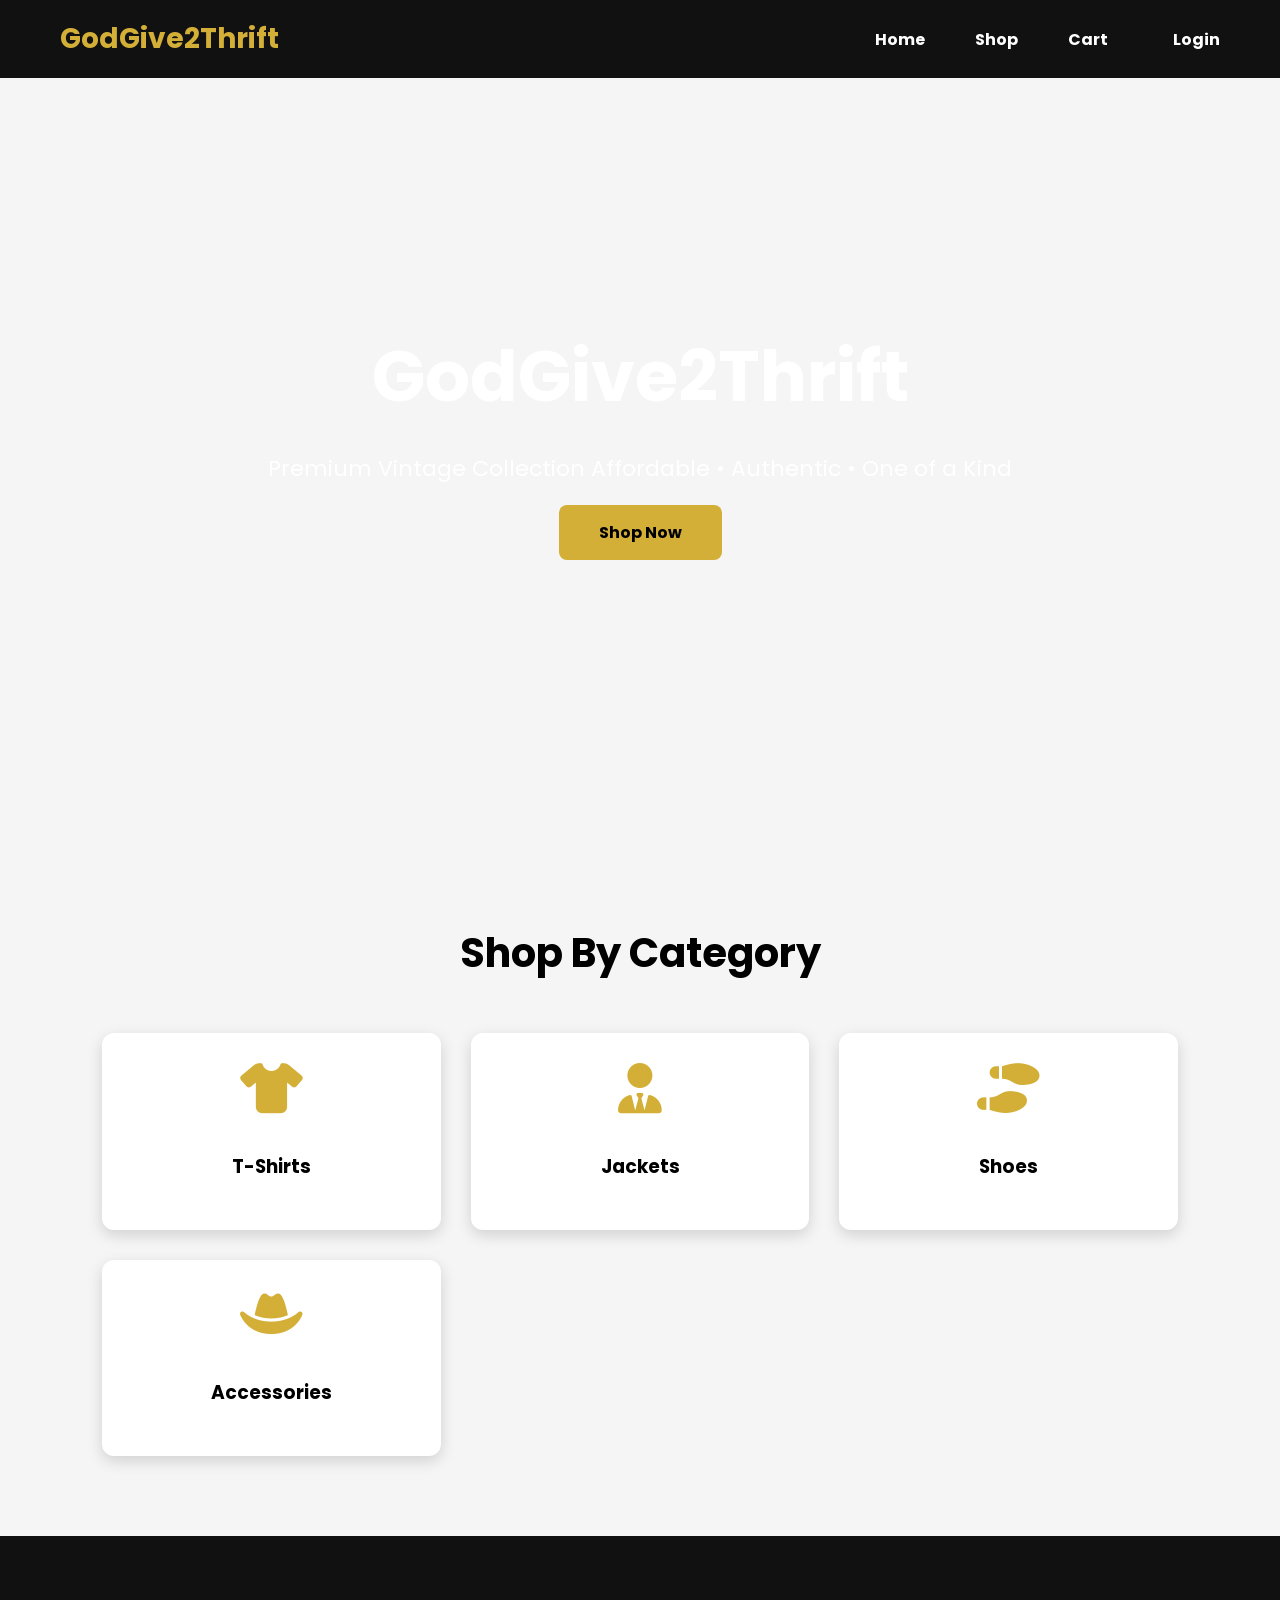
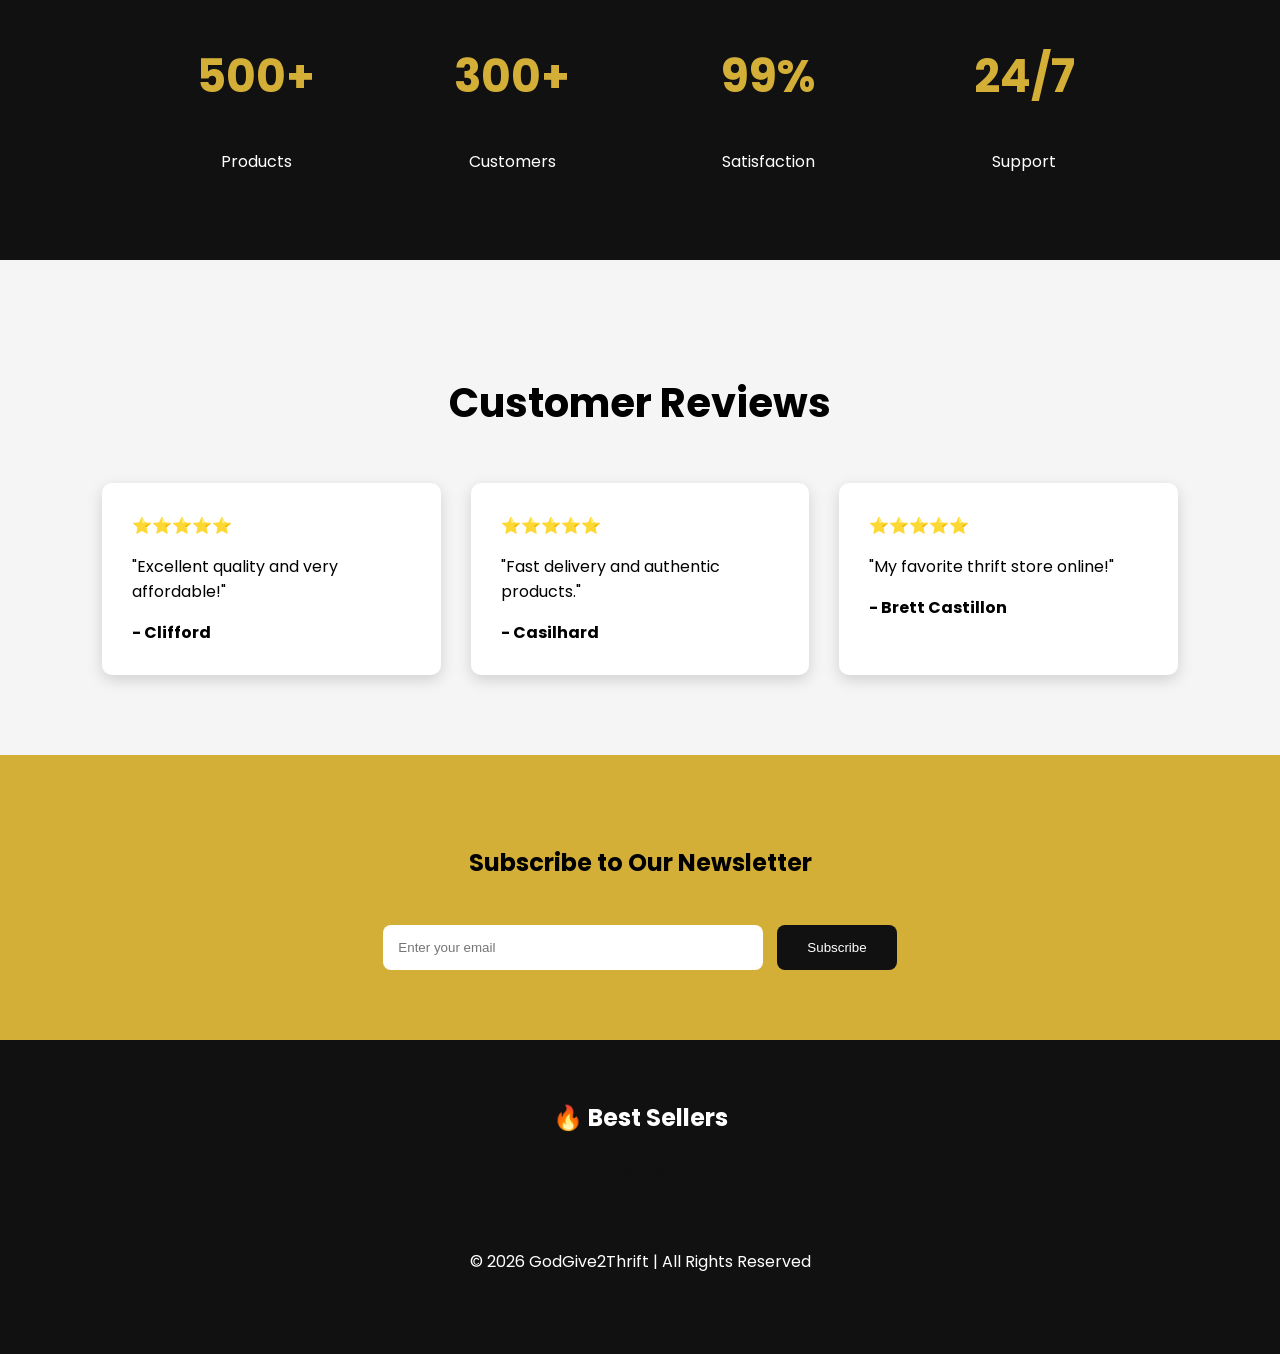
==== src/main/resources/templates/index.html @ b76be6e2 "Initial version of GodGive2Thrift" ====
<!DOCTYPE html>
<html lang="en">
<head>
<link rel="preconnect" href="https://fonts.googleapis.com">

<link rel="preconnect"
href="https://fonts.gstatic.com"
crossorigin>

<link href="https://fonts.googleapis.com/css2?family=Poppins:wght@300;400;500;600;700&display=swap"
rel="stylesheet">
<meta charset="UTF-8">
<meta name="viewport" content="width=device-width, initial-scale=1.0">

<title>GodGive2Thrift</title>

<link rel="stylesheet" href="/css/style.css">
<link rel="stylesheet"
href="https://cdnjs.cloudflare.com/ajax/libs/font-awesome/6.5.2/css/all.min.css">

<style>
*{
    transition:.25s ease;
}
body{
margin:0;
font-family:'Poppins',sans-serif;
background:#f5f5f5;
}

header{

    position:fixed;
    top:0;
    left:0;
    right:0;

    background:#111;

    display:flex;
    justify-content:space-between;
    align-items:center;

    padding:18px 60px;

    z-index:999;

}

.logo{

    color:#D4AF37;
    font-size:30px;
    font-weight:bold;

}

#navbar{

    display:flex;
    align-items:center;
    gap:25px;

}

#navbar a{

    color:white;
    text-decoration:none;
    font-weight:bold;
    transition:.3s;

}

#navbar a:hover{

    color:#D4AF37;

}

#accountMenu{

    display:flex;
    align-items:center;
    gap:18px;
    margin-left:15px;

}

#accountMenu span{

    color:#D4AF37;
    font-weight:bold;

}

.logo{

color:#D4AF37;
font-size:28px;
font-weight:bold;

}

nav a{

color:white;
text-decoration:none;
margin-left:25px;
font-weight:bold;
transition:.3s;

}

nav a:hover{

color:#D4AF37;

}

.hero{

    height:90vh;
    background: url("/images/richard.jpg") center center / cover no-repeat;
    display:flex;
    justify-content:center;
    align-items:center;
    text-align:center;
    color:white;

}


.hero h1{

font-size:70px;
margin-bottom:20px;

}

.hero p{

font-size:22px;
margin-bottom:35px;

}

.btn{

padding:16px 40px;

background:#D4AF37;

text-decoration:none;

color:black;

font-weight:bold;

border-radius:8px;

transition:.3s;

}

.btn:hover{

background:white;

}

.section{

padding:80px 8%;

}

.section h2{

text-align:center;

margin-bottom:50px;

font-size:40px;

}

.categories{

display:grid;

grid-template-columns:repeat(auto-fit,minmax(250px,1fr));

gap:30px;

}

.category{

background:white;

padding:30px;

text-align:center;

border-radius:12px;

box-shadow:0 5px 15px rgba(0,0,0,.15);

transition:.3s;

}

.category:hover{

transform:translateY(-10px);

}

.category i{

font-size:50px;

color:#D4AF37;

margin-bottom:20px;

}

.stats{

background:#111;

color:white;

display:grid;

grid-template-columns:repeat(4,1fr);

padding:70px 10%;

text-align:center;

}

.stats h1{

color:#D4AF37;

font-size:45px;

}

.testimonials{

display:grid;

grid-template-columns:repeat(auto-fit,minmax(300px,1fr));

gap:30px;

}

.review{

background:white;

padding:30px;

border-radius:10px;

box-shadow:0 5px 15px rgba(0,0,0,.15);

}

.newsletter{

background:#D4AF37;

padding:70px;

text-align:center;

}

.newsletter input{

width:350px;

max-width:90%;

padding:15px;

border:none;

border-radius:8px;

}

.newsletter button{

padding:15px 30px;

background:#111;

color:white;

border:none;

border-radius:8px;

margin-left:10px;

cursor:pointer;

}

footer{

background:#111;

color:white;

padding:40px;

text-align:center;

}

@media(max-width:900px){

.hero h1{

font-size:42px;

}

.stats{

grid-template-columns:repeat(2,1fr);

gap:30px;

}

header{

padding:20px;

flex-direction:column;

}

nav{

margin-top:15px;

}

}

</style>

</head>

<body>

<header>

    <div class="logo">

        GodGive2Thrift

    </div>

    <nav id="navbar">

        <a href="/">Home</a>

        <a href="/shop">Shop</a>

        <a href="/cart">Cart</a>

        <span id="accountMenu">

            <a href="/login">Login</a>

        </span>

    </nav>

</header>

<section class="hero">

<div>

<h1>GodGive2Thrift</h1>

<p>Premium Vintage Collection

Affordable • Authentic • One of a Kind</p>

<a href="/shop" class="btn">

Shop Now

</a>

</div>

</section>

<section class="section">

<h2>Shop By Category</h2>

<div class="categories">

<div class="category">

<i class="fa-solid fa-shirt"></i>

<h3>T-Shirts</h3>

</div>

<div class="category">

<i class="fa-solid fa-user-tie"></i>

<h3>Jackets</h3>

</div>

<div class="category">

<i class="fa-solid fa-shoe-prints"></i>

<h3>Shoes</h3>

</div>

<div class="category">

<i class="fa-solid fa-hat-cowboy"></i>

<h3>Accessories</h3>

</div>

</div>

</section>

<section class="stats">

<div>

<h1>500+</h1>

<p>Products</p>

</div>

<div>

<h1>300+</h1>

<p>Customers</p>

</div>

<div>

<h1>99%</h1>

<p>Satisfaction</p>

</div>

<div>

<h1>24/7</h1>

<p>Support</p>

</div>

</section>

<section class="section">

<h2>Customer Reviews</h2>

<div class="testimonials">

<div class="review">

⭐⭐⭐⭐⭐

<p>

"Excellent quality and very affordable!"

</p>

<b>- Clifford</b>

</div>

<div class="review">

⭐⭐⭐⭐⭐

<p>

"Fast delivery and authentic products."

</p>

<b>- Casilhard</b>

</div>

<div class="review">

⭐⭐⭐⭐⭐

<p>

"My favorite thrift store online!"

</p>

<b>- Brett Castillon</b>

</div>

</div>

</section>

<section class="newsletter">

<h2>Subscribe to Our Newsletter</h2>

<br>

<input
type="email"
placeholder="Enter your email">

<button>

Subscribe

</button>

</section>

<footer>
<h2>🔥 Best Sellers</h2>

<div id="bestSellerProducts" class="products"></div>
<h2 style="color:#111">

GodGive2Thrift

</h2>

<footer>

© 2026 GodGive2Thrift | All Rights Reserved

</footer>

</footer>

<script src="/js/auth.js"></script>

</body>
</html>
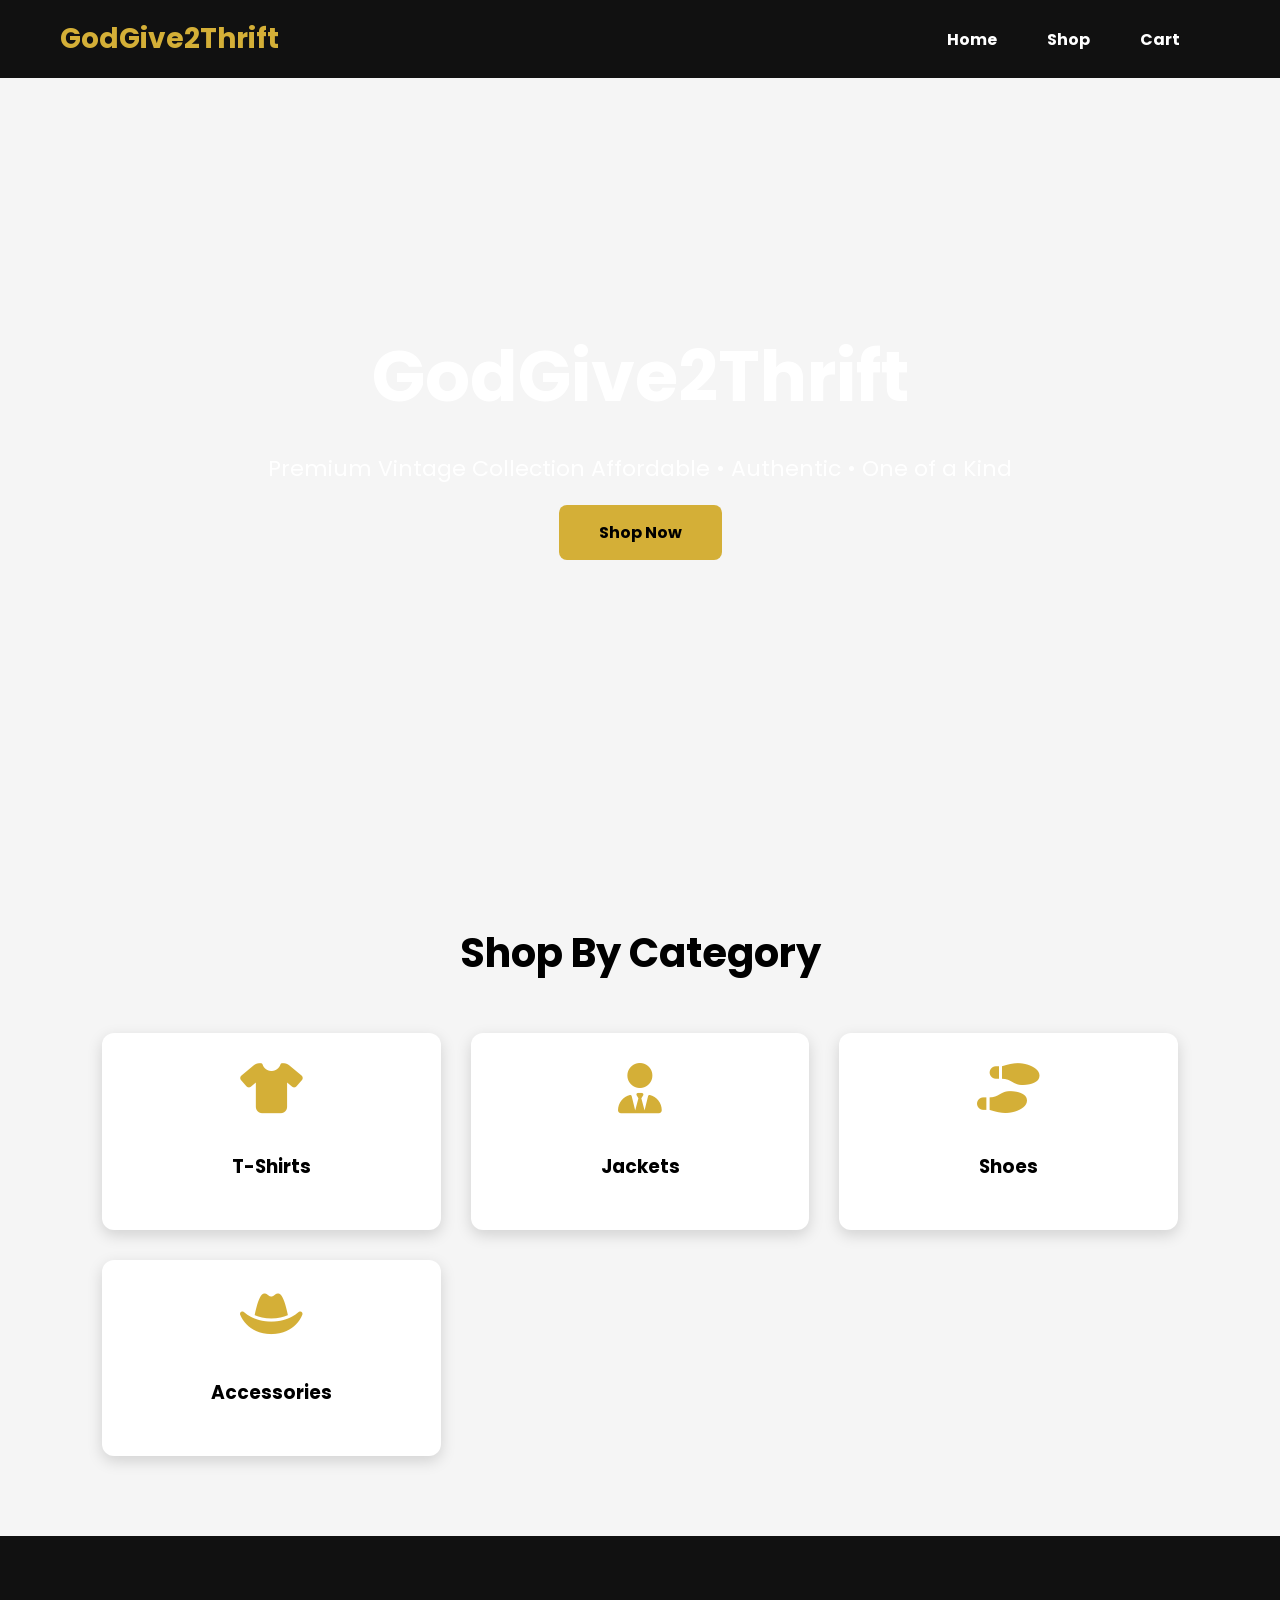
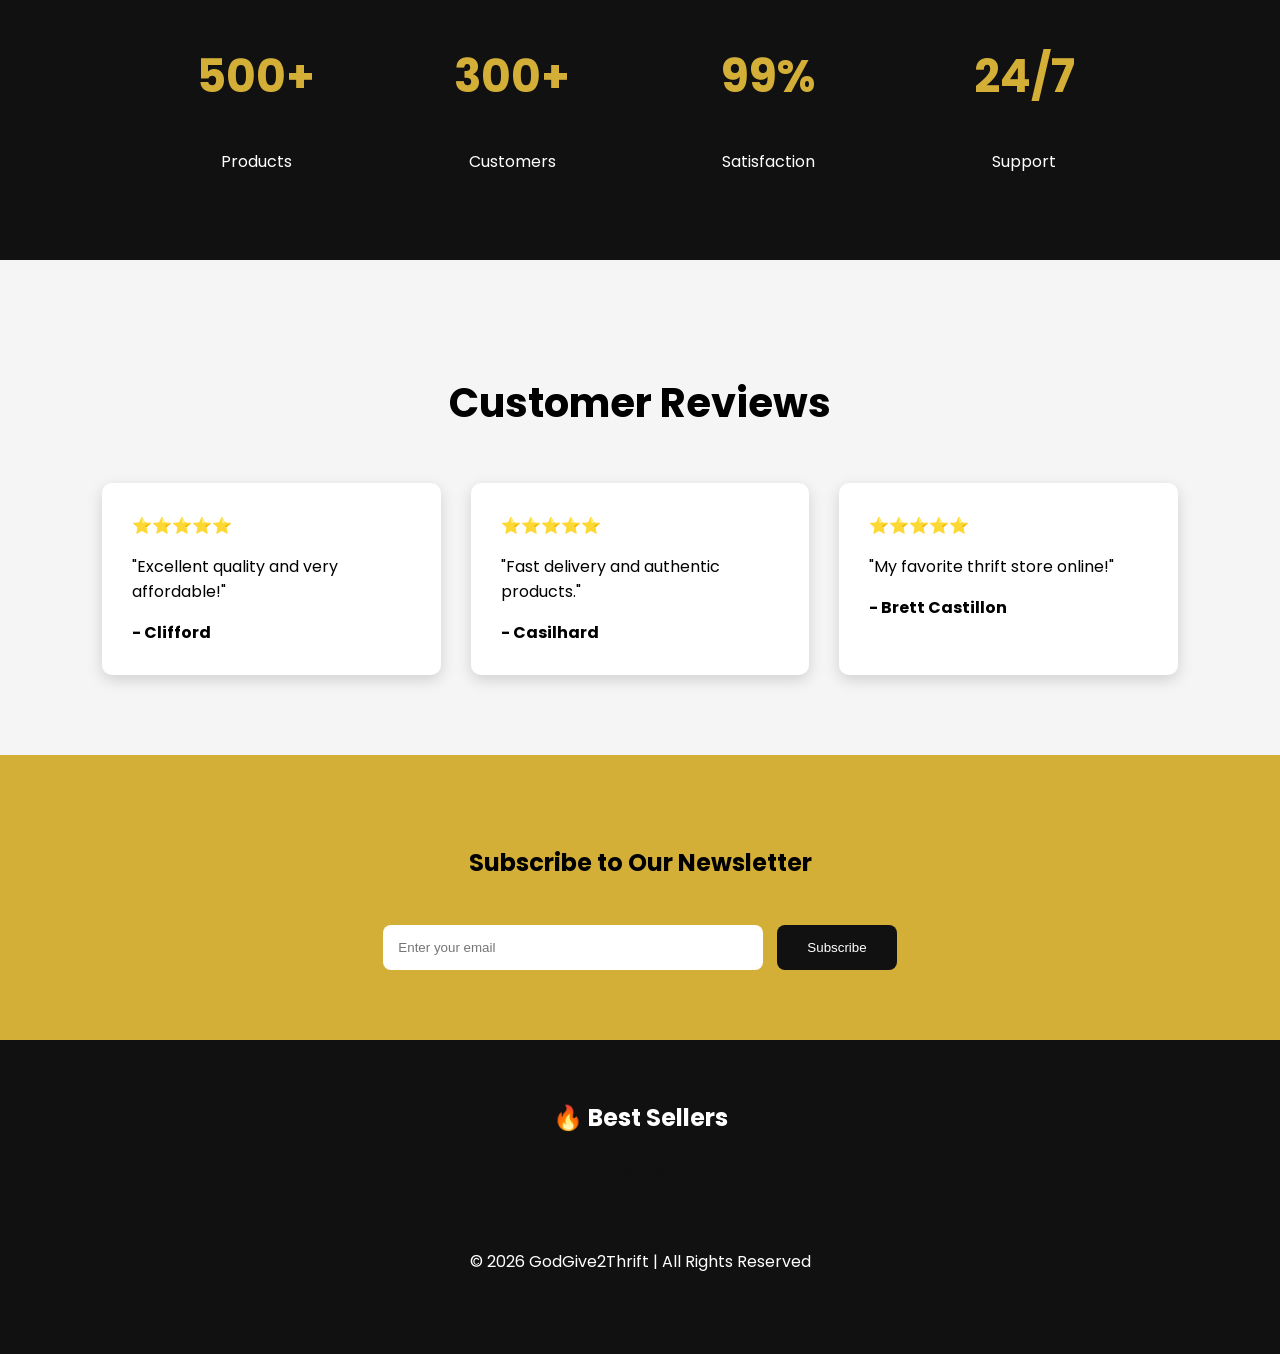
==== commit c7f196de: "Removing issues" ====
--- a/src/main/resources/templates/index.html
+++ b/src/main/resources/templates/index.html
@@ -375,19 +375,15 @@
 
     <nav id="navbar">
 
-        <a href="/">Home</a>
-
-        <a href="/shop">Shop</a>
-
-        <a href="/cart">Cart</a>
-
-        <span id="accountMenu">
-
-            <a href="/login">Login</a>
-
-        </span>
-
-    </nav>
+    <a href="/">Home</a>
+
+    <a href="/shop">Shop</a>
+
+    <a href="/cart">Cart</a>
+
+    <span id="accountMenu"></span>
+
+</nav>
 
 </header>
 
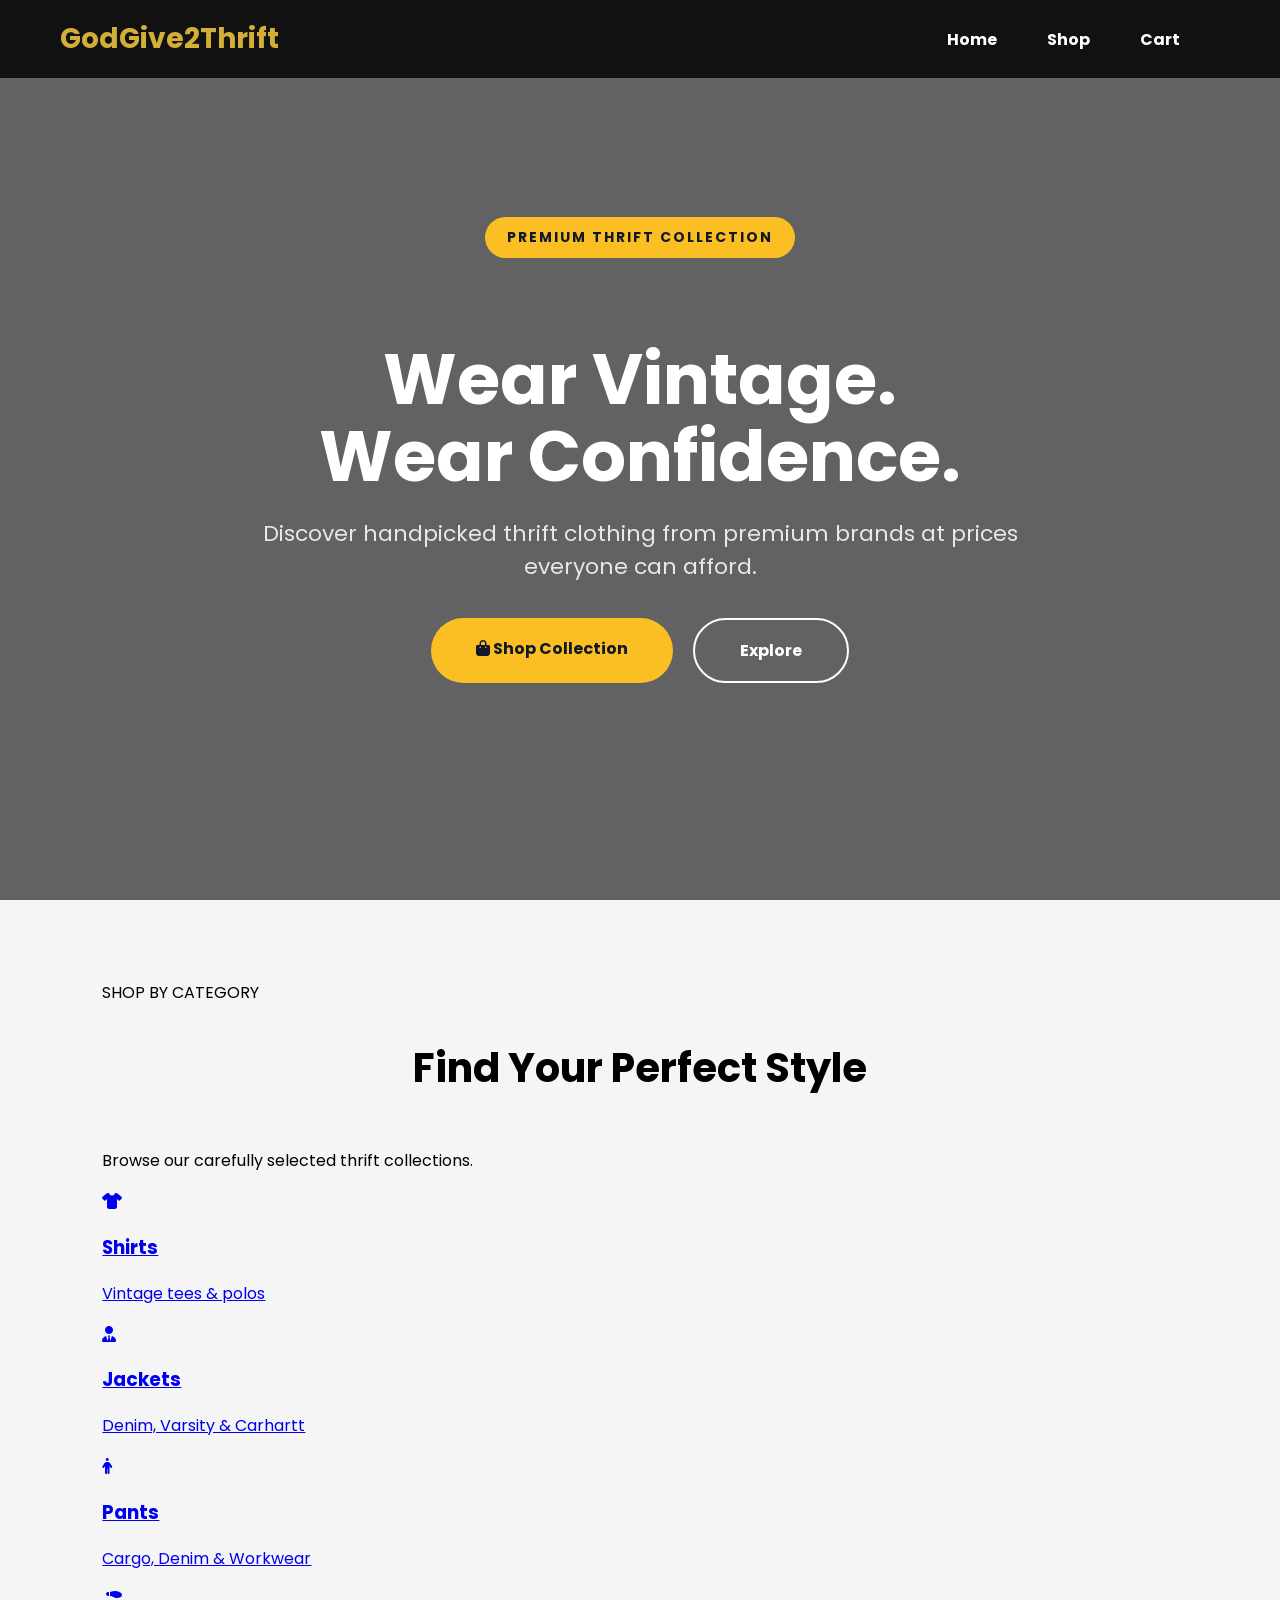
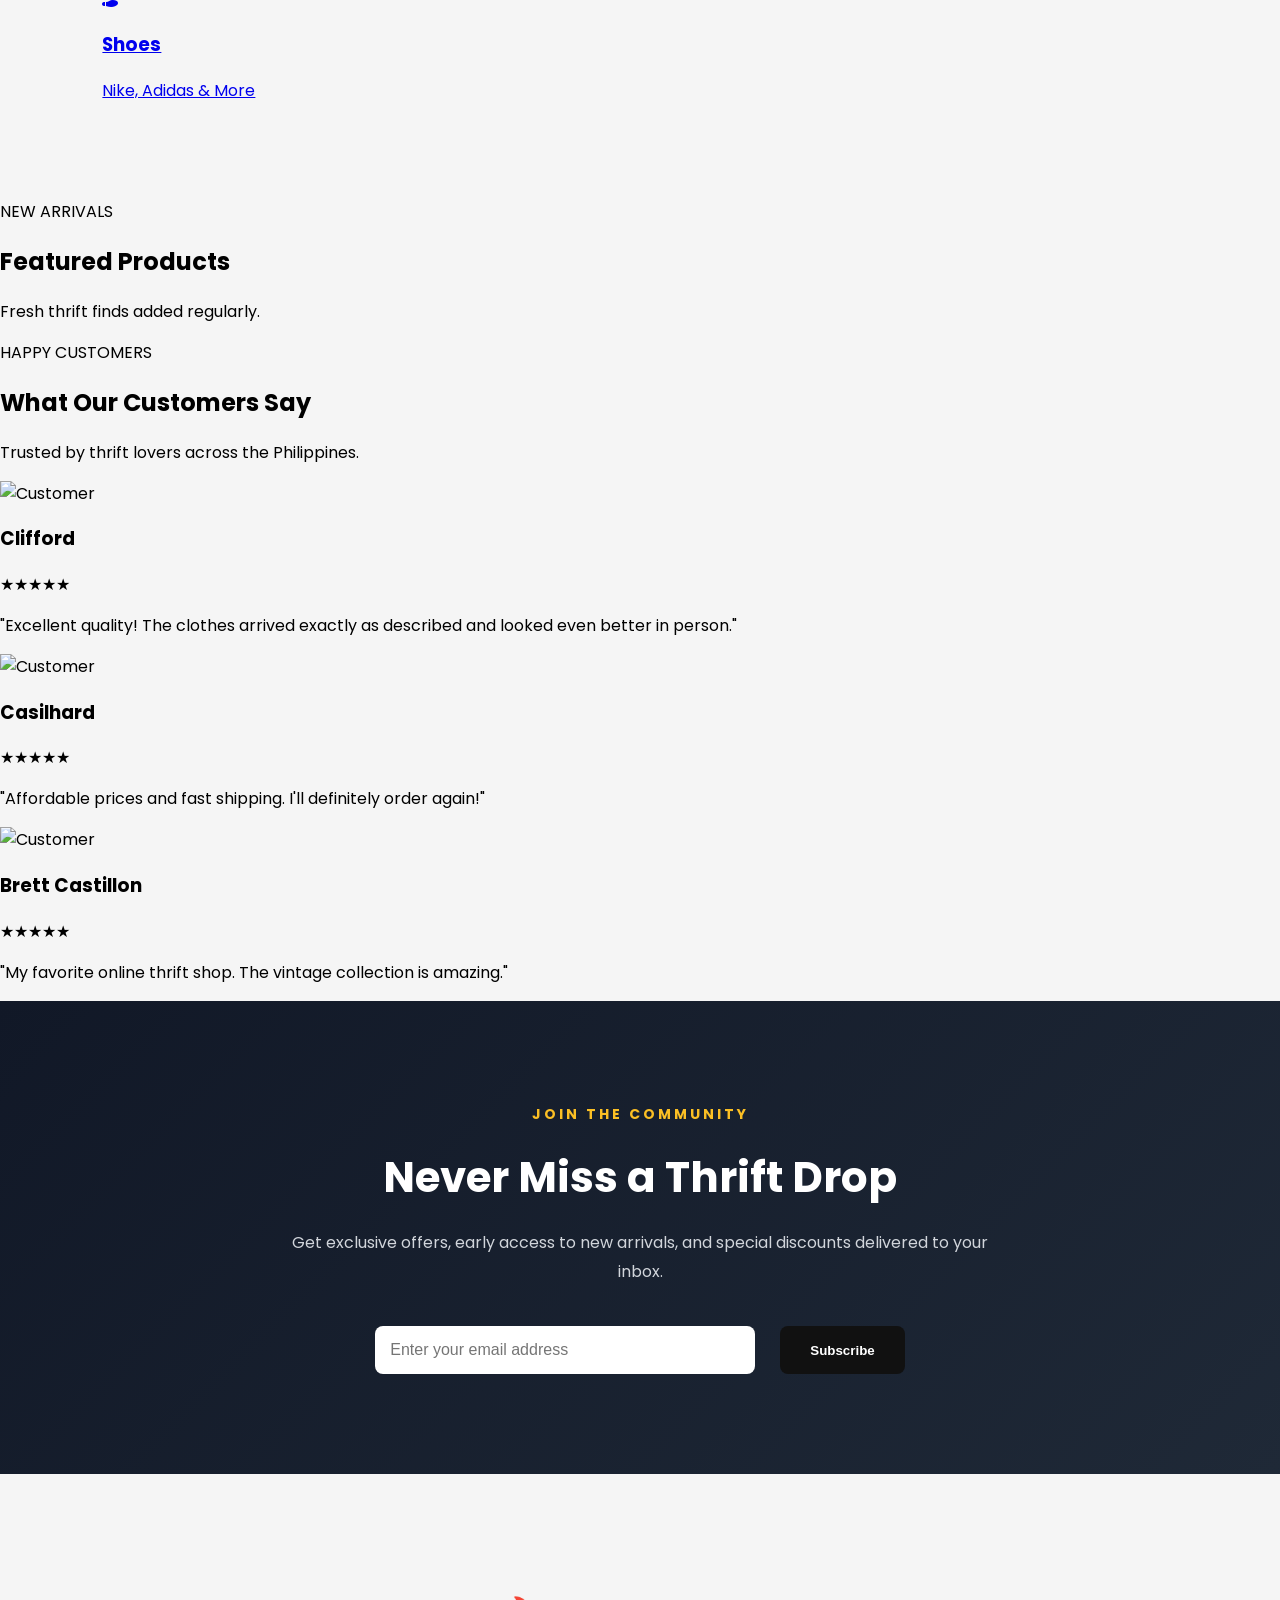
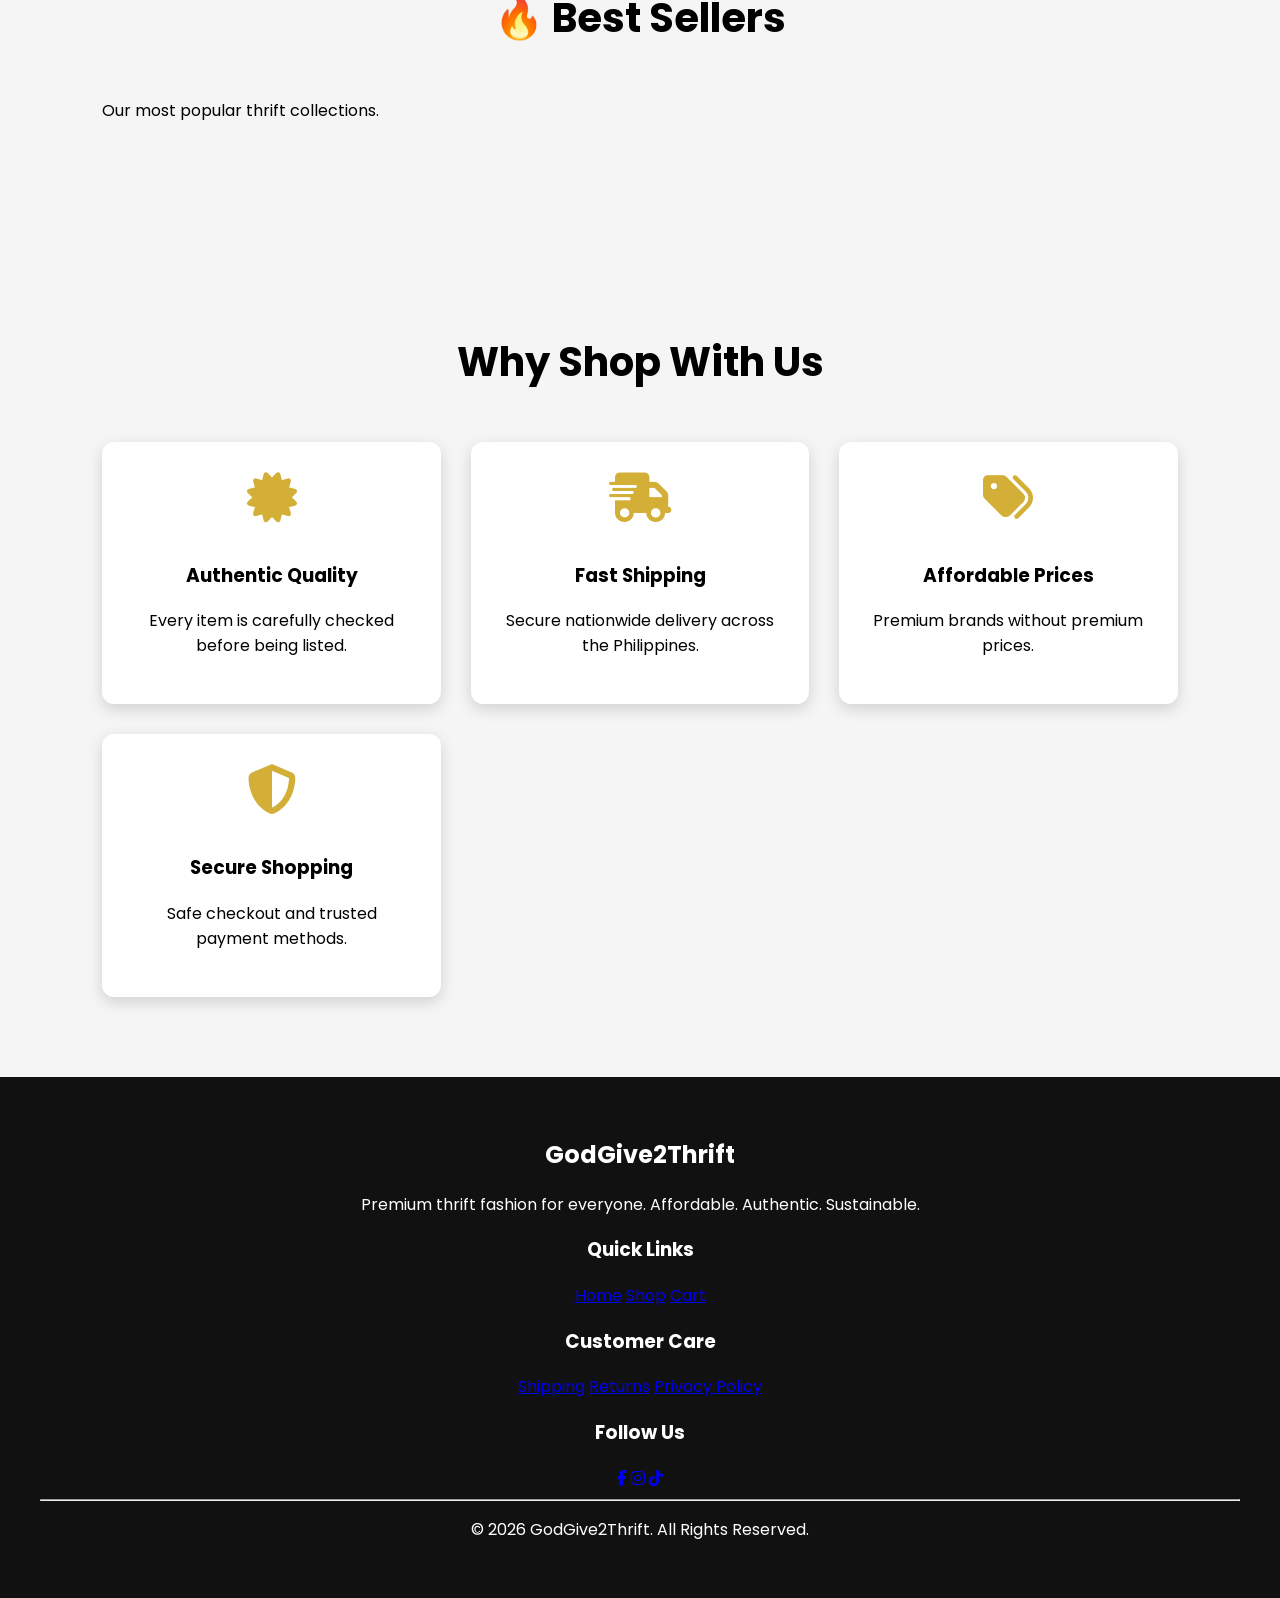
==== commit 7727c419: "GodGive2Thrift v1.0 - UI redesign and deployment" ====
--- a/src/main/resources/templates/index.html
+++ b/src/main/resources/templates/index.html
@@ -120,13 +120,135 @@
 
 .hero{
 
-    height:90vh;
-    background: url("/images/richard.jpg") center center / cover no-repeat;
+    position:relative;
+
+    height:100vh;
+
+    background:
+    linear-gradient(rgba(0,0,0,.60),rgba(0,0,0,.60)),
+    url("/images/richard.jpg") center center/cover no-repeat;
+
     display:flex;
+
     justify-content:center;
+
     align-items:center;
+
     text-align:center;
+
+}
+
+.hero-content{
+
+    position:relative;
+
+    z-index:2;
+
+    max-width:850px;
+
+    padding:20px;
+
     color:white;
+
+}
+
+.hero-tag{
+
+    display:inline-block;
+
+    background:#FBBF24;
+
+    color:#111827;
+
+    padding:10px 22px;
+
+    border-radius:50px;
+
+    font-size:14px;
+
+    font-weight:700;
+
+    letter-spacing:2px;
+
+    margin-bottom:25px;
+
+}
+
+.hero h1{
+
+    font-size:72px;
+
+    line-height:1.1;
+
+    margin-bottom:25px;
+
+}
+
+.hero p{
+
+    font-size:22px;
+
+    color:#e5e7eb;
+
+    margin-bottom:40px;
+
+}
+
+.hero-buttons{
+
+    display:flex;
+
+    justify-content:center;
+
+    gap:20px;
+
+    flex-wrap:wrap;
+
+}
+
+.btn-primary{
+
+    padding:18px 45px;
+
+    background:#FBBF24;
+
+    color:#111827;
+
+    border-radius:40px;
+
+    text-decoration:none;
+
+    font-weight:700;
+
+}
+
+.btn-primary:hover{
+
+    background:white;
+
+}
+
+.btn-secondary{
+
+    padding:18px 45px;
+
+    border:2px solid white;
+
+    border-radius:40px;
+
+    color:white;
+
+    text-decoration:none;
+
+    font-weight:700;
+
+}
+
+.btn-secondary:hover{
+
+    background:white;
+
+    color:#111827;
 
 }
 
@@ -273,60 +395,158 @@
 
 }
 
+/* ==========================
+   NEWSLETTER
+========================== */
+
 .newsletter{
 
-background:#D4AF37;
-
-padding:70px;
+    padding:100px 8%;
+
+    background:linear-gradient(135deg,#111827,#1F2937);
+
+    color:white;
+
+    text-align:center;
+
+}
+
+.newsletter-content{
+
+    max-width:700px;
+
+    margin:auto;
+
+}
+
+.newsletter span{
+
+    color:#FBBF24;
+
+    letter-spacing:3px;
+
+    font-weight:700;
+
+    font-size:14px;
+
+}
+
+.newsletter h2{
+
+    font-size:42px;
+
+    margin:20px 0;
+
+}
+
+.newsletter p{
+
+    color:#d1d5db;
+
+    margin-bottom:40px;
+
+    line-height:1.8;
+
+}
+
+.newsletter-form{
+
+    display:flex;
+
+    justify-content:center;
+
+    gap:15px;
+
+    flex-wrap:wrap;
+
+}
+
+.newsletter-form input{
+
+    width:420px;
+
+    max-width:100%;
+
+    padding:18px;
+
+    border:none;
+
+    border-radius:50px;
+
+    font-size:16px;
+
+}
+
+.newsletter-form button{
+
+    padding:18px 40px;
+
+    border:none;
+
+    border-radius:50px;
+
+    background:#FBBF24;
+
+    color:#111827;
+
+    font-weight:700;
+
+    cursor:pointer;
+
+    transition:.3s;
+
+}
+
+.newsletter-form button:hover{
+
+    background:white;
+
+}
+
+.newsletter input{
+
+width:350px;
+
+max-width:90%;
+
+padding:15px;
+
+border:none;
+
+border-radius:8px;
+
+}
+
+.newsletter button{
+
+padding:15px 30px;
+
+background:#111;
+
+color:white;
+
+border:none;
+
+border-radius:8px;
+
+margin-left:10px;
+
+cursor:pointer;
+
+}
+
+footer{
+
+background:#111;
+
+color:white;
+
+padding:40px;
 
 text-align:center;
 
 }
 
-.newsletter input{
-
-width:350px;
-
-max-width:90%;
-
-padding:15px;
-
-border:none;
-
-border-radius:8px;
-
-}
-
-.newsletter button{
-
-padding:15px 30px;
-
-background:#111;
-
-color:white;
-
-border:none;
-
-border-radius:8px;
-
-margin-left:10px;
-
-cursor:pointer;
-
-}
-
-footer{
-
-background:#111;
-
-color:white;
-
-padding:40px;
-
-text-align:center;
-
-}
-
 @media(max-width:900px){
 
 .hero h1{
@@ -389,191 +609,406 @@
 
 <section class="hero">
 
-<div>
-
-<h1>GodGive2Thrift</h1>
-
-<p>Premium Vintage Collection
-
-Affordable • Authentic • One of a Kind</p>
-
-<a href="/shop" class="btn">
-
-Shop Now
-
-</a>
-
-</div>
+    <div class="hero-overlay"></div>
+
+    <div class="hero-content">
+
+        <span class="hero-tag">
+            PREMIUM THRIFT COLLECTION
+        </span>
+
+        <h1>
+            Wear Vintage.<br>
+            Wear Confidence.
+        </h1>
+
+        <p>
+            Discover handpicked thrift clothing from premium brands at prices everyone can afford.
+        </p>
+
+        <div class="hero-buttons">
+
+            <a href="/shop" class="btn-primary">
+
+                <i class="fa-solid fa-bag-shopping"></i>
+
+                Shop Collection
+
+            </a>
+
+            <a href="#featured" class="btn-secondary">
+
+                Explore
+
+            </a>
+
+        </div>
+
+    </div>
 
 </section>
 
-<section class="section">
-
-<h2>Shop By Category</h2>
-
-<div class="categories">
-
-<div class="category">
-
-<i class="fa-solid fa-shirt"></i>
-
-<h3>T-Shirts</h3>
-
-</div>
-
-<div class="category">
-
-<i class="fa-solid fa-user-tie"></i>
-
-<h3>Jackets</h3>
-
-</div>
-
-<div class="category">
-
-<i class="fa-solid fa-shoe-prints"></i>
-
-<h3>Shoes</h3>
-
-</div>
-
-<div class="category">
-
-<i class="fa-solid fa-hat-cowboy"></i>
-
-<h3>Accessories</h3>
-
-</div>
-
-</div>
+<!-- ================= CATEGORIES ================= -->
+
+<section class="section categories-section">
+
+    <div class="section-header">
+
+        <span>SHOP BY CATEGORY</span>
+
+        <h2>Find Your Perfect Style</h2>
+
+        <p>
+            Browse our carefully selected thrift collections.
+        </p>
+
+    </div>
+
+    <div class="categories-grid">
+
+        <a href="/shop?category=Shirt" class="category-card">
+
+            <i class="fa-solid fa-shirt"></i>
+
+            <h3>Shirts</h3>
+
+            <p>Vintage tees & polos</p>
+
+        </a>
+
+        <a href="/shop?category=Jacket" class="category-card">
+
+            <i class="fa-solid fa-user-tie"></i>
+
+            <h3>Jackets</h3>
+
+            <p>Denim, Varsity & Carhartt</p>
+
+        </a>
+
+        <a href="/shop?category=Pants" class="category-card">
+
+            <i class="fa-solid fa-person"></i>
+
+            <h3>Pants</h3>
+
+            <p>Cargo, Denim & Workwear</p>
+
+        </a>
+
+        <a href="/shop?category=Shoes" class="category-card">
+
+            <i class="fa-solid fa-shoe-prints"></i>
+
+            <h3>Shoes</h3>
+
+            <p>Nike, Adidas & More</p>
+
+        </a>
+
+    </div>
 
 </section>
 
-<section class="stats">
-
-<div>
-
-<h1>500+</h1>
-
-<p>Products</p>
-
-</div>
-
-<div>
-
-<h1>300+</h1>
-
-<p>Customers</p>
-
-</div>
-
-<div>
-
-<h1>99%</h1>
-
-<p>Satisfaction</p>
-
-</div>
-
-<div>
-
-<h1>24/7</h1>
-
-<p>Support</p>
-
-</div>
+<!-- ================= FEATURED PRODUCTS ================= -->
+
+<section class="featured-products" id="featured">
+
+    <div class="section-header">
+
+        <span>NEW ARRIVALS</span>
+
+        <h2>Featured Products</h2>
+
+        <p>
+
+            Fresh thrift finds added regularly.
+
+        </p>
+
+    </div>
+
+    <div id="bestSellerProducts" class="featured-grid">
+
+    </div>
 
 </section>
 
-<section class="section">
-
-<h2>Customer Reviews</h2>
-
-<div class="testimonials">
-
-<div class="review">
-
-⭐⭐⭐⭐⭐
-
-<p>
-
-"Excellent quality and very affordable!"
-
-</p>
-
-<b>- Clifford</b>
-
-</div>
-
-<div class="review">
-
-⭐⭐⭐⭐⭐
-
-<p>
-
-"Fast delivery and authentic products."
-
-</p>
-
-<b>- Casilhard</b>
-
-</div>
-
-<div class="review">
-
-⭐⭐⭐⭐⭐
-
-<p>
-
-"My favorite thrift store online!"
-
-</p>
-
-<b>- Brett Castillon</b>
-
-</div>
-
-</div>
+<!-- ================= TESTIMONIALS ================= -->
+
+<section class="testimonials-section">
+
+    <div class="section-header">
+
+        <span>HAPPY CUSTOMERS</span>
+
+        <h2>What Our Customers Say</h2>
+
+        <p>
+            Trusted by thrift lovers across the Philippines.
+        </p>
+
+    </div>
+
+    <div class="testimonial-grid">
+
+        <div class="testimonial-card">
+
+            <img src="/images/clifford.png" alt="Customer">
+
+            <h3>Clifford</h3>
+
+            <div class="stars">
+                ★★★★★
+            </div>
+
+            <p>
+                "Excellent quality! The clothes arrived exactly as described and looked even better in person."
+            </p>
+
+        </div>
+
+        <div class="testimonial-card">
+
+            <img src="/images/Casil.png" alt="Customer">
+
+            <h3>Casilhard</h3>
+
+            <div class="stars">
+                ★★★★★
+            </div>
+
+            <p>
+                "Affordable prices and fast shipping. I'll definitely order again!"
+            </p>
+
+        </div>
+
+        <div class="testimonial-card">
+
+            <img src="/images/brett.png" alt="Customer">
+
+            <h3>Brett Castillon</h3>
+
+            <div class="stars">
+                ★★★★★
+            </div>
+
+            <p>
+                "My favorite online thrift shop. The vintage collection is amazing."
+            </p>
+
+        </div>
+
+    </div>
 
 </section>
 
+<!-- ================= NEWSLETTER ================= -->
+
 <section class="newsletter">
 
-<h2>Subscribe to Our Newsletter</h2>
-
-<br>
-
-<input
-type="email"
-placeholder="Enter your email">
-
-<button>
-
-Subscribe
-
-</button>
+    <div class="newsletter-content">
+
+        <span>JOIN THE COMMUNITY</span>
+
+        <h2>
+
+            Never Miss a Thrift Drop
+
+        </h2>
+
+        <p>
+
+            Get exclusive offers, early access to new arrivals,
+            and special discounts delivered to your inbox.
+
+        </p>
+
+        <form class="newsletter-form">
+
+            <input
+                type="email"
+                placeholder="Enter your email address">
+
+            <button type="submit">
+
+                Subscribe
+
+            </button>
+
+        </form>
+
+    </div>
 
 </section>
 
+<!-- ================= BEST SELLERS ================= -->
+
+<section class="section" id="featured">
+
+    <h2>
+
+        🔥 Best Sellers
+
+    </h2>
+
+    <p class="section-subtitle">
+
+        Our most popular thrift collections.
+
+    </p>
+
+    <div
+        id="bestSellerProducts"
+        class="products">
+
+    </div>
+
+</section>
+
+<!-- ================= WHY CHOOSE US ================= -->
+
+<section class="section why-section">
+
+    <h2>
+
+        Why Shop With Us
+
+    </h2>
+
+    <div class="categories">
+
+        <div class="category">
+
+            <i class="fa-solid fa-certificate"></i>
+
+            <h3>Authentic Quality</h3>
+
+            <p>
+
+                Every item is carefully checked before being listed.
+
+            </p>
+
+        </div>
+
+        <div class="category">
+
+            <i class="fa-solid fa-truck-fast"></i>
+
+            <h3>Fast Shipping</h3>
+
+            <p>
+
+                Secure nationwide delivery across the Philippines.
+
+            </p>
+
+        </div>
+
+        <div class="category">
+
+            <i class="fa-solid fa-tags"></i>
+
+            <h3>Affordable Prices</h3>
+
+            <p>
+
+                Premium brands without premium prices.
+
+            </p>
+
+        </div>
+
+        <div class="category">
+
+            <i class="fa-solid fa-shield-halved"></i>
+
+            <h3>Secure Shopping</h3>
+
+            <p>
+
+                Safe checkout and trusted payment methods.
+
+            </p>
+
+        </div>
+
+    </div>
+
+</section>
+
+<!-- ================= FOOTER ================= -->
+
 <footer>
-<h2>🔥 Best Sellers</h2>
-
-<div id="bestSellerProducts" class="products"></div>
-<h2 style="color:#111">
-
-GodGive2Thrift
-
-</h2>
-
-<footer>
-
-© 2026 GodGive2Thrift | All Rights Reserved
+
+    <div class="footer-grid">
+
+        <div>
+
+            <h2>GodGive2Thrift</h2>
+
+            <p>
+
+                Premium thrift fashion for everyone.
+                Affordable. Authentic. Sustainable.
+
+            </p>
+
+        </div>
+
+        <div>
+
+            <h3>Quick Links</h3>
+
+            <a href="/">Home</a>
+            <a href="/shop">Shop</a>
+            <a href="/cart">Cart</a>
+
+        </div>
+
+        <div>
+
+            <h3>Customer Care</h3>
+
+            <a href="#">Shipping</a>
+            <a href="#">Returns</a>
+            <a href="#">Privacy Policy</a>
+
+        </div>
+
+        <div>
+
+            <h3>Follow Us</h3>
+
+            <div class="socials">
+
+                <a href="#"><i class="fab fa-facebook-f"></i></a>
+
+                <a href="#"><i class="fab fa-instagram"></i></a>
+
+                <a href="#"><i class="fab fa-tiktok"></i></a>
+
+            </div>
+
+        </div>
+
+    </div>
+
+    <hr>
+
+    <p class="copyright">
+
+        © 2026 GodGive2Thrift. All Rights Reserved.
+
+    </p>
 
 </footer>
 
-</footer>
-
 <script src="/js/auth.js"></script>
+<script src="/js/script.js"></script>
 
 </body>
+
 </html>
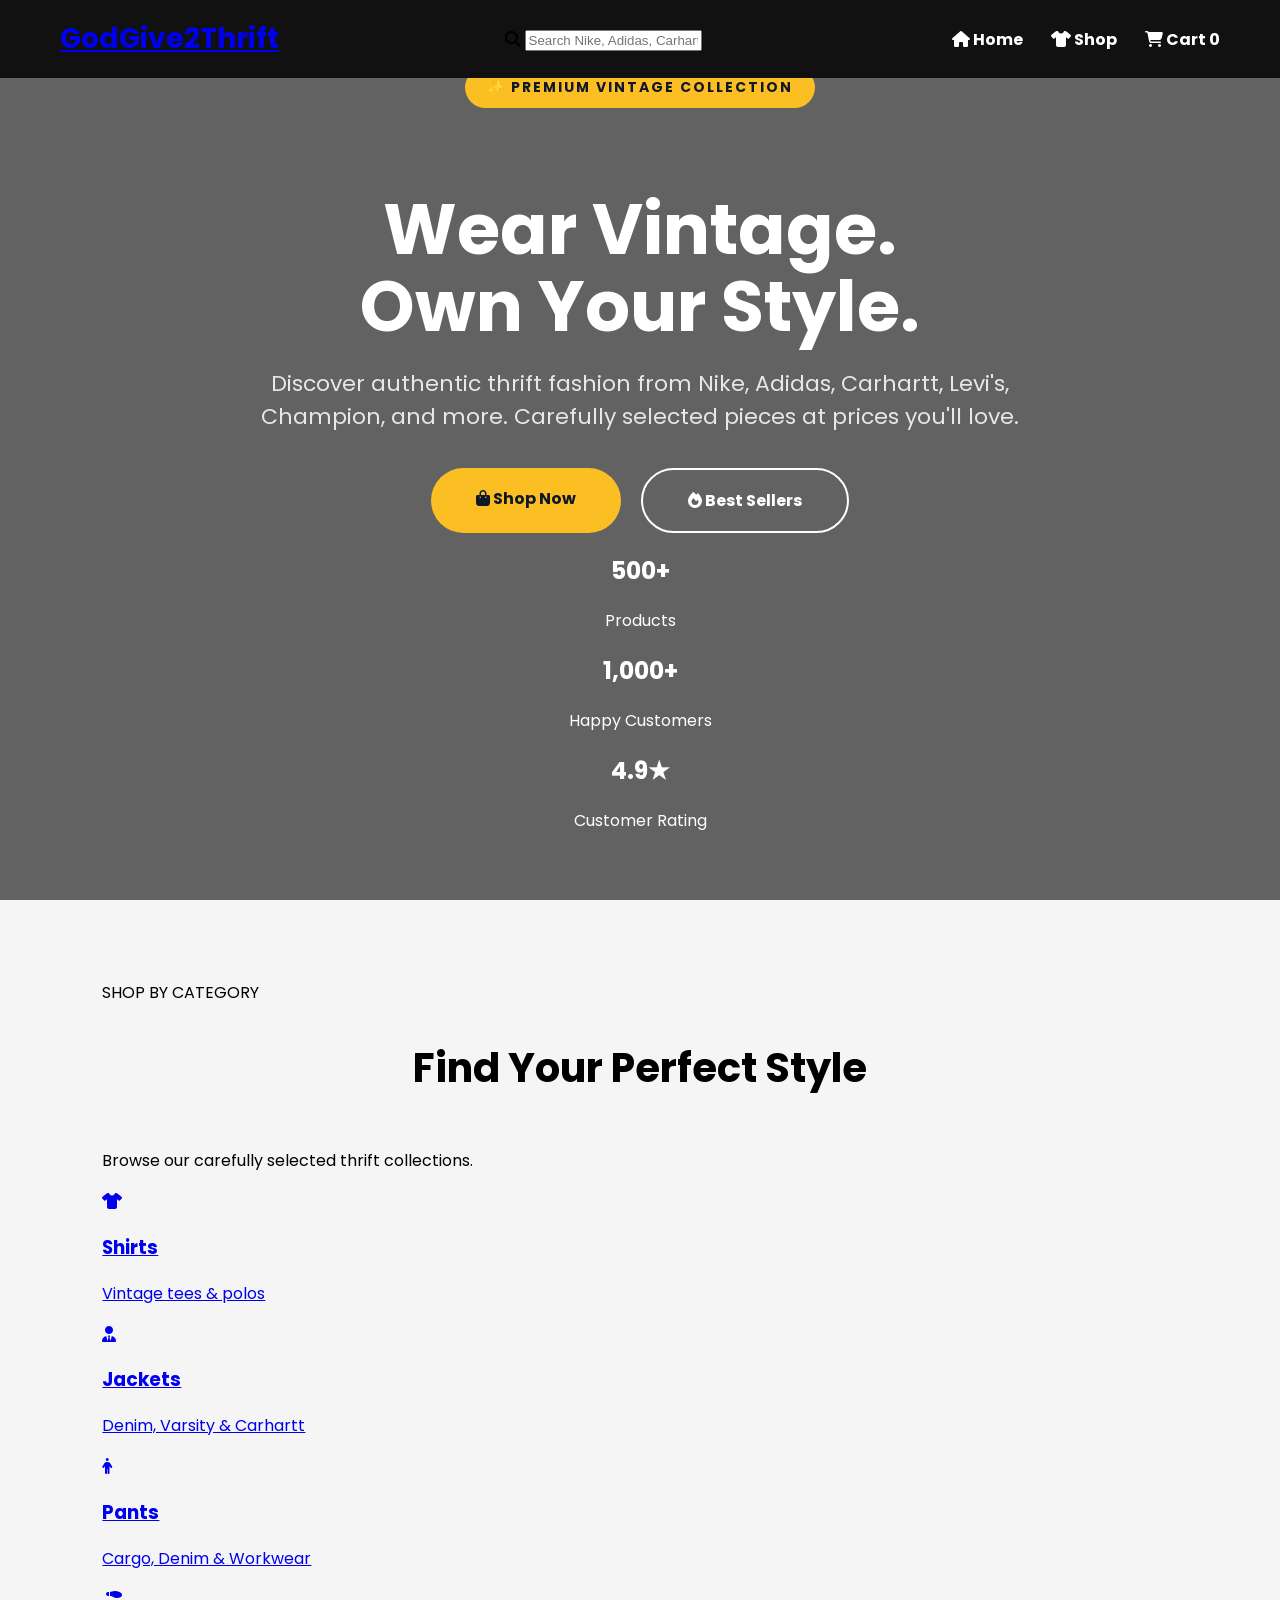
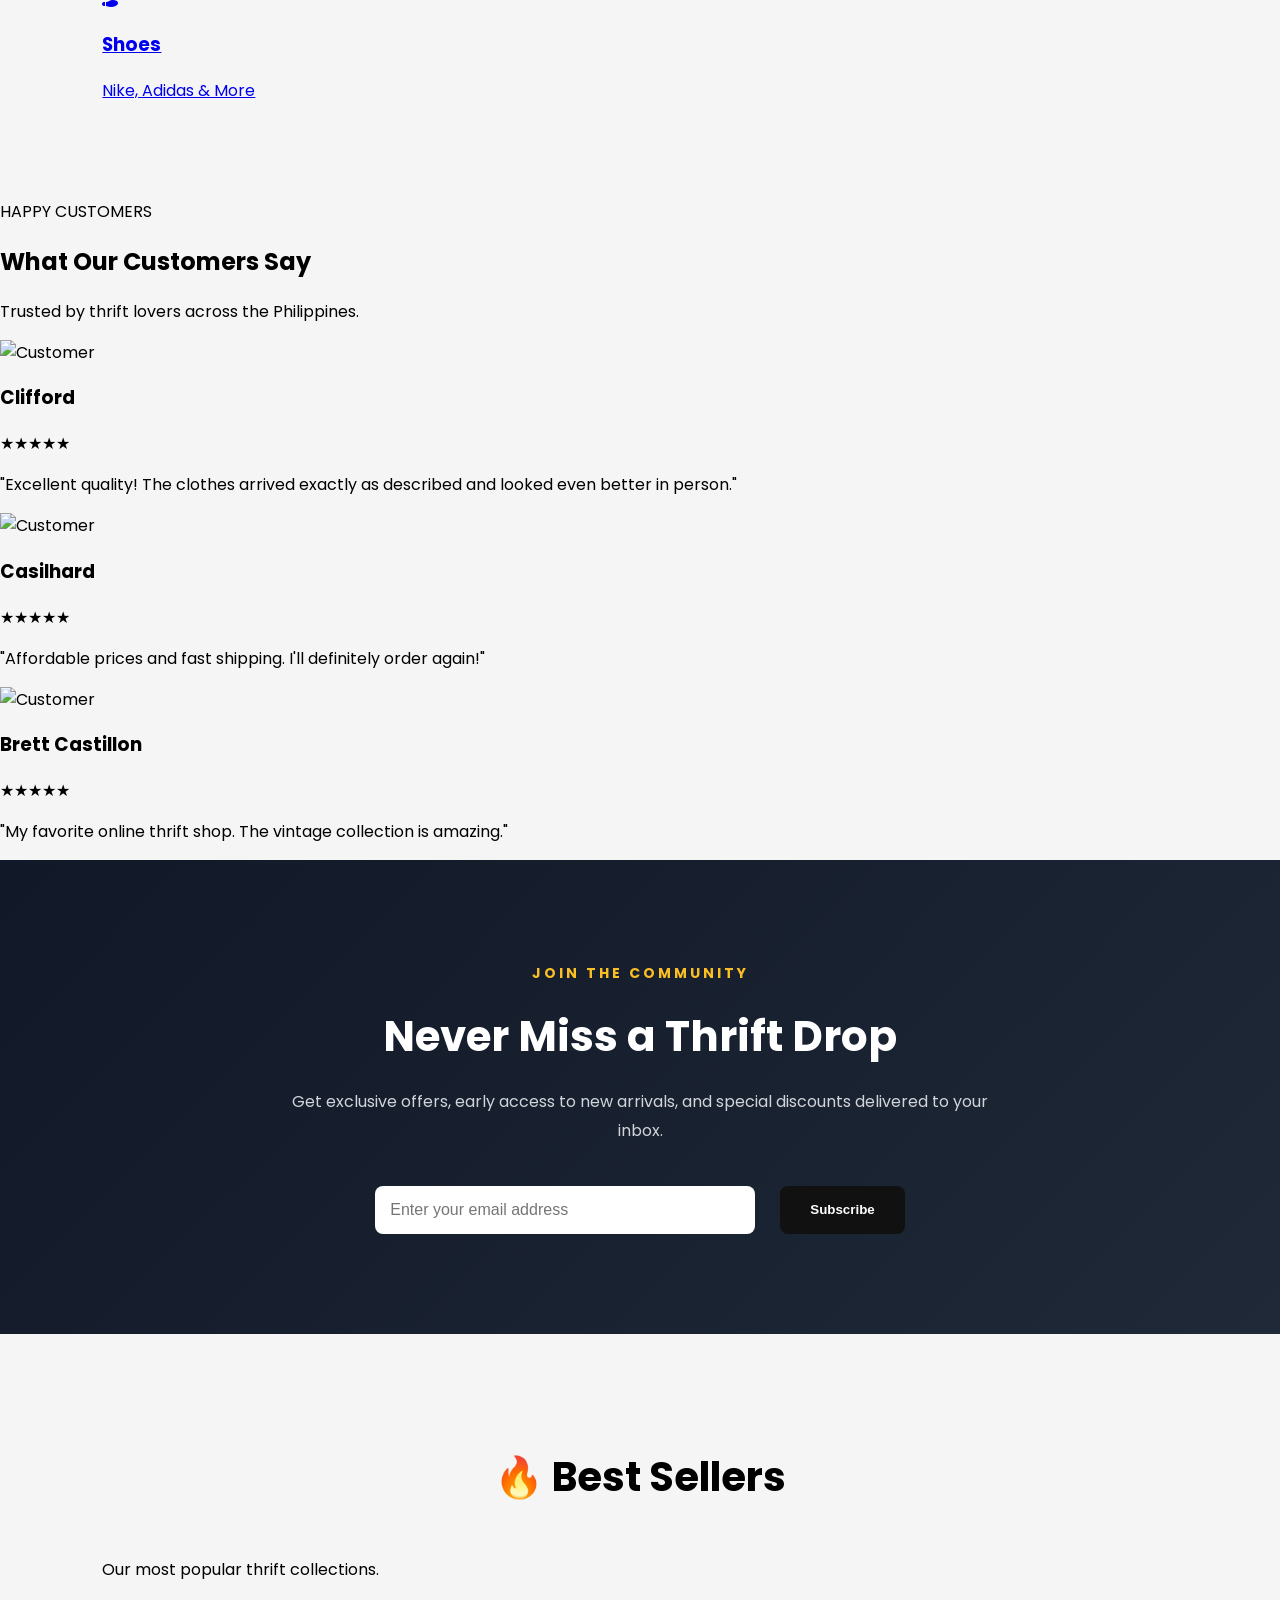
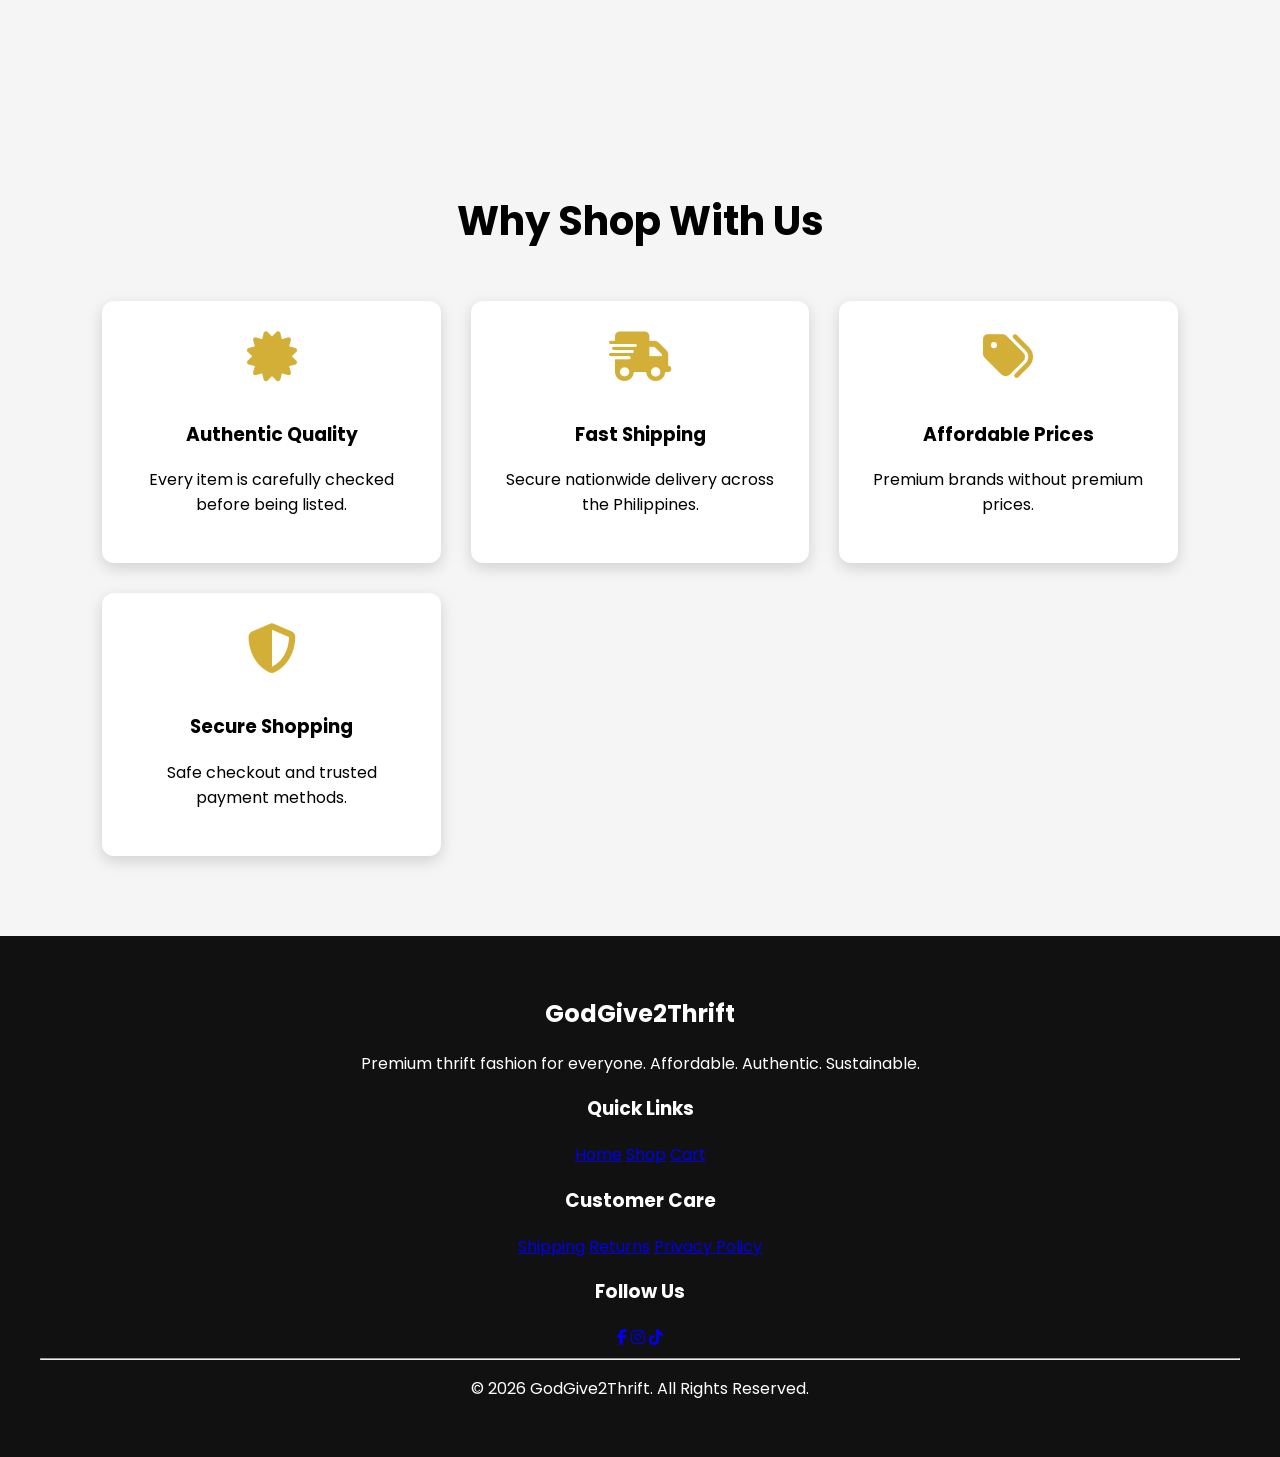
==== commit 26708279: "Improve cart page design" ====
--- a/src/main/resources/templates/index.html
+++ b/src/main/resources/templates/index.html
@@ -585,67 +585,99 @@
 
 <body>
 
-<header>
+<header class="navbar">
 
     <div class="logo">
-
-        GodGive2Thrift
-
+        <a href="/">GodGive2Thrift</a>
     </div>
 
-    <nav id="navbar">
-
-    <a href="/">Home</a>
-
-    <a href="/shop">Shop</a>
-
-    <a href="/cart">Cart</a>
-
-    <span id="accountMenu"></span>
-
-</nav>
+    <div class="search-box">
+
+    <i class="fa-solid fa-magnifying-glass"></i>
+
+    <input
+        type="text"
+        id="searchInput"
+        placeholder="Search Nike, Adidas, Carhartt..."
+        autocomplete="off">
+
+</div>
+
+    <nav class="nav-links">
+
+        <a href="/">
+            <i class="fa-solid fa-house"></i>
+            Home
+        </a>
+
+        <a href="/shop">
+            <i class="fa-solid fa-shirt"></i>
+            Shop
+        </a>
+
+        <a href="/cart" class="cart-link">
+            <i class="fa-solid fa-cart-shopping"></i>
+            Cart
+            <span class="cart-count">0</span>
+        </a>
+
+        <span id="accountMenu"></span>
+
+    </nav>
 
 </header>
-
 <section class="hero">
-
-    <div class="hero-overlay"></div>
-
-    <div class="hero-content">
-
-        <span class="hero-tag">
-            PREMIUM THRIFT COLLECTION
-        </span>
-
-        <h1>
-            Wear Vintage.<br>
-            Wear Confidence.
-        </h1>
-
-        <p>
-            Discover handpicked thrift clothing from premium brands at prices everyone can afford.
-        </p>
-
-        <div class="hero-buttons">
-
-            <a href="/shop" class="btn-primary">
-
-                <i class="fa-solid fa-bag-shopping"></i>
-
-                Shop Collection
-
-            </a>
-
-            <a href="#featured" class="btn-secondary">
-
-                Explore
-
-            </a>
-
-        </div>
+<div class="hero-overlay"></div>
+
+<div class="hero-content">
+
+    <span class="hero-tag">
+        ✨ PREMIUM VINTAGE COLLECTION
+    </span>
+
+    <h1>
+        Wear Vintage.<br>
+        Own Your Style.
+    </h1>
+
+    <p>
+        Discover authentic thrift fashion from Nike, Adidas, Carhartt, Levi's, Champion, and more. Carefully selected pieces at prices you'll love.
+    </p>
+
+    <div class="hero-buttons">
+
+        <a href="/shop" class="btn-primary">
+            <i class="fa-solid fa-bag-shopping"></i>
+            Shop Now
+        </a>
+
+        <a href="#featured" class="btn-secondary">
+            <i class="fa-solid fa-fire"></i>
+            Best Sellers
+        </a>
 
     </div>
 
+    <div class="hero-stats">
+
+        <div class="stat">
+            <h2>500+</h2>
+            <span>Products</span>
+        </div>
+
+        <div class="stat">
+            <h2>1,000+</h2>
+            <span>Happy Customers</span>
+        </div>
+
+        <div class="stat">
+            <h2>4.9★</h2>
+            <span>Customer Rating</span>
+        </div>
+
+    </div>
+
+</div>
 </section>
 
 <!-- ================= CATEGORIES ================= -->
@@ -710,30 +742,6 @@
 
 </section>
 
-<!-- ================= FEATURED PRODUCTS ================= -->
-
-<section class="featured-products" id="featured">
-
-    <div class="section-header">
-
-        <span>NEW ARRIVALS</span>
-
-        <h2>Featured Products</h2>
-
-        <p>
-
-            Fresh thrift finds added regularly.
-
-        </p>
-
-    </div>
-
-    <div id="bestSellerProducts" class="featured-grid">
-
-    </div>
-
-</section>
-
 <!-- ================= TESTIMONIALS ================= -->
 
 <section class="testimonials-section">
